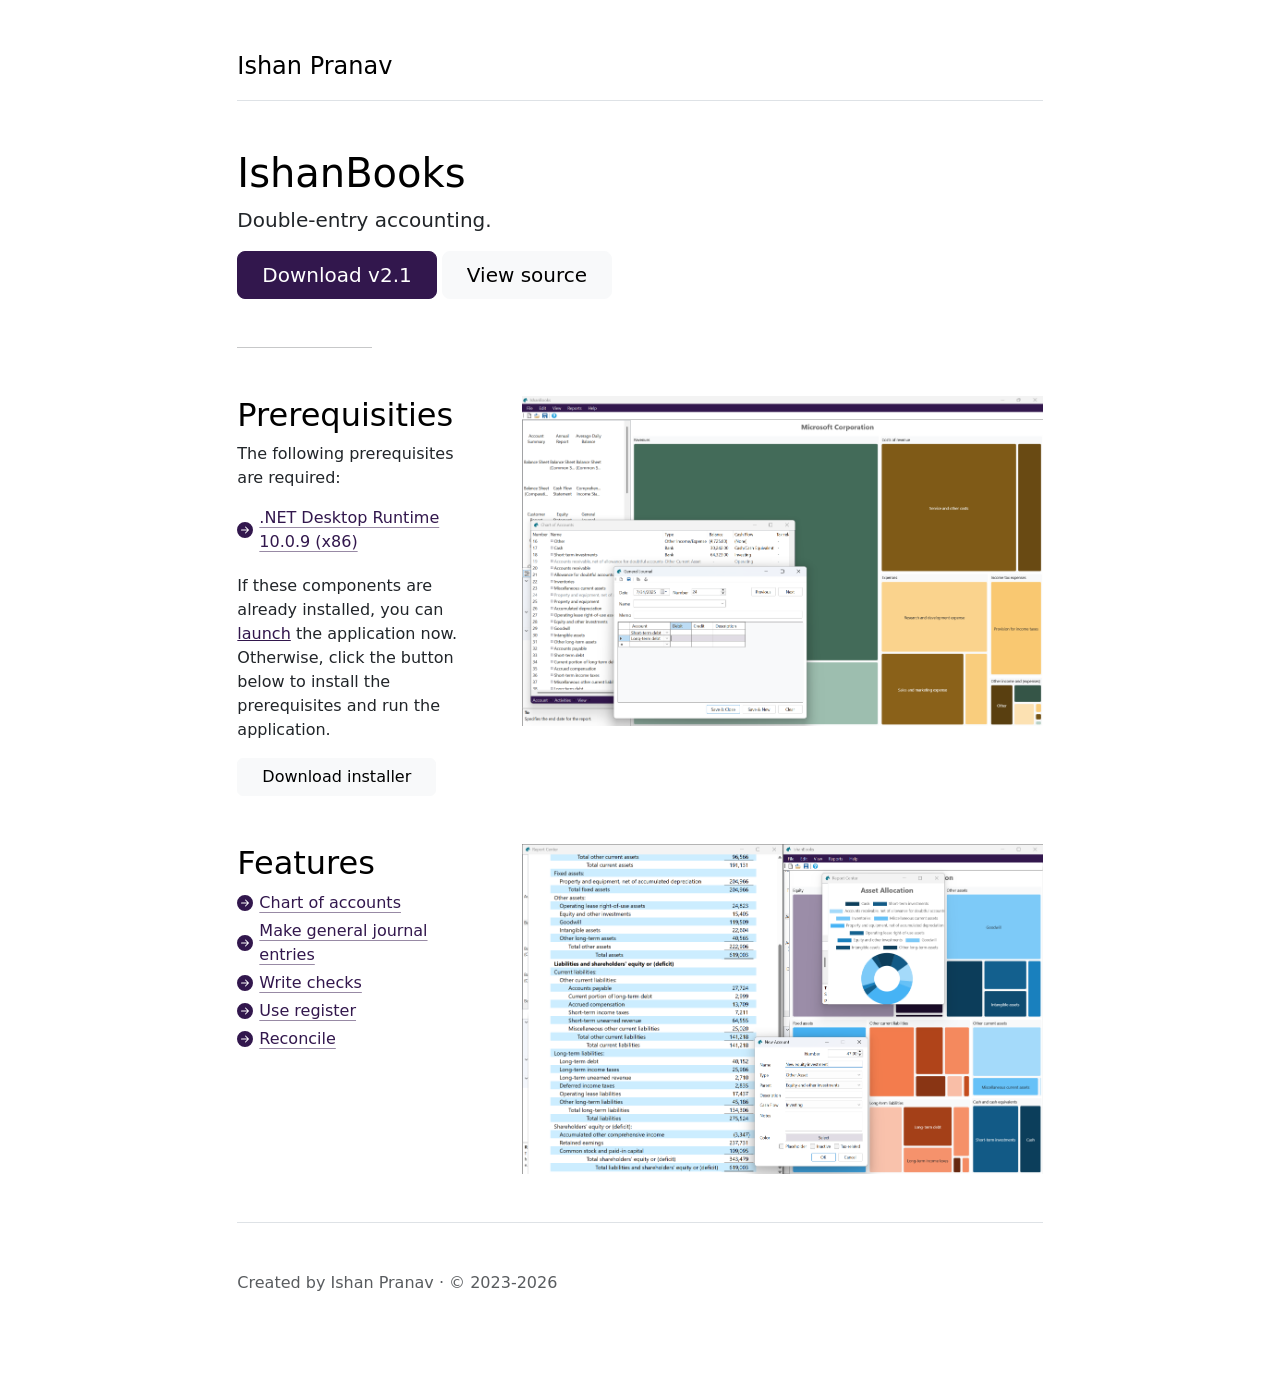
==== docs/index.html @ 9be9217e "New publish page" ====
﻿<?xml version="1.0" encoding="utf-8"?><html lang="en" xmlns="http://www.w3.org/1999/xhtml"><head><meta charset="utf-8" /><meta name="viewport" content="width=device-width, initial-scale=1" /><meta name="author" content="Ishan Pranav" /><meta name="description" content="Download IshanBooks" /><title>Ishan Pranav - IshanBooks</title><link href="styles/bootstrap.css" rel="stylesheet" /><link href="styles/index.css" rel="stylesheet" type="text/css" /><link href="favicon.ico" rel="icon" type="image/x-icon" /></head><body><svg style="display: none;" xmlns="http://www.w3.org/2000/svg"><symbol id="arrow-right-circle" viewBox="0 0 16 16"><path d="M8 0a8 8 0 1 1 0 16A8 8 0 0 1 8 0zM4.5 7.5a.5.5 0 0 0 0 1h5.793l-2.147 2.146a.5.5 0 0 0 .708.708l3-3a.5.5 0 0 0 0-.708l-3-3a.5.5 0 1 0-.708.708L10.293 7.5H4.5z" /></symbol></svg><div class="col-lg-8 mx-auto p-4 py-md-5"><header class="d-flex align-items-center pb-3 mb-5 border-bottom"><a href="/" class="d-flex align-items-center text-body-emphasis text-decoration-none"><span class="fs-4">Ishan Pranav</span></a></header><main><h1 class="text-body-emphasis">IshanBooks</h1><p class="fs-5 col-md-8">Double-entry accounting.</p><div class="mb-5"><a href="setup.exe" class="btn btn-primary btn-lg px-4 mr-1">
                                Download v2.1</a> <a href="https://github.com/ishanpranav/ishan-books" target="_blank" class="btn btn-light btn-lg px-4">
                                View source
                            </a></div><hr class="col-3 col-md-2 mb-5" /><div class="row g-5 mb-5"><div class="col-md-4"><h2 class="text-body-emphasis">Prerequisities</h2><p>The following prerequisites are required:</p><ul class="list-unstyled ps-0"><li><a class="icon-link mb-1" href="#"><svg class="bi" width="16" height="16"><use href="#arrow-right-circle" /></svg>.NET Desktop Runtime 10.0.9 (x86)</a></li></ul><p><TD COLSPAN="2" xmlns="">
If these components are already installed, you can <SPAN CLASS="JustThisApp"><A HREF="Liber.Forms.application">launch</A></SPAN> the application now. Otherwise, click the button below to install the prerequisites and run the application.
</TD></p><a href="setup.exe" class="btn btn-light btn-md px-4">Download installer</a></div><div class="col-md-8"><img src="images/capture-1.png" alt="Screenshot of the IshanBooks application with visual income statement, chart of accounts, and general journal." class="img-fluid" /></div></div><div class="row g-5"><div class="col-md-4"><h2 class="text-body-emphasis">Features</h2><ul class="list-unstyled ps-0"><li><a class="icon-link mb-1" href="https://en.wikipedia.org/wiki/Chart_of_accounts"><svg class="bi" width="16" height="16"><use href="#arrow-right-circle" /></svg>
                                            Chart of accounts
                                        </a></li><li><a class="icon-link mb-1" href="https://en.wikipedia.org/wiki/General_journal"><svg class="bi" width="16" height="16"><use href="#arrow-right-circle" /></svg>
                                            Make general journal entries
                                        </a></li><li><a class="icon-link mb-1" href="https://en.wikipedia.org/wiki/Checkwriter"><svg class="bi" width="16" height="16"><use href="#arrow-right-circle" /></svg>
                                            Write checks
                                        </a></li><li><a class="icon-link mb-1" href="https://en.wikipedia.org/wiki/Check_register"><svg class="bi" width="16" height="16"><use href="#arrow-right-circle" /></svg>
                                            Use register
                                        </a></li><li><a class="icon-link mb-1" href="https://en.wikipedia.org/wiki/Reconciliation_(accounting)"><svg class="bi" width="16" height="16"><use href="#arrow-right-circle" /></svg>
                                            Reconcile
                                        </a></li></ul></div><div class="col-md-8"><img src="images/capture-2.png" alt="Screenshot of the IshanBooks application with statement of financial condition (balance sheet), visual balance sheet, customized asset allocation chart, and new account form." class="img-fluid" /></div></div></main><footer class="pt-5 my-5 text-body-secondary border-top">
                        Created by Ishan Pranav · © 2023-2026
                    </footer></div></body></html>
---- docs/styles/index.css ----
/*
index.css
Copyright (c) 2023-2025 Ishan Pranav. All rights reserved.
Licensed under the MIT License.
*/

.bi {
    vertical-align: -.125em;
    fill: currentColor;
}
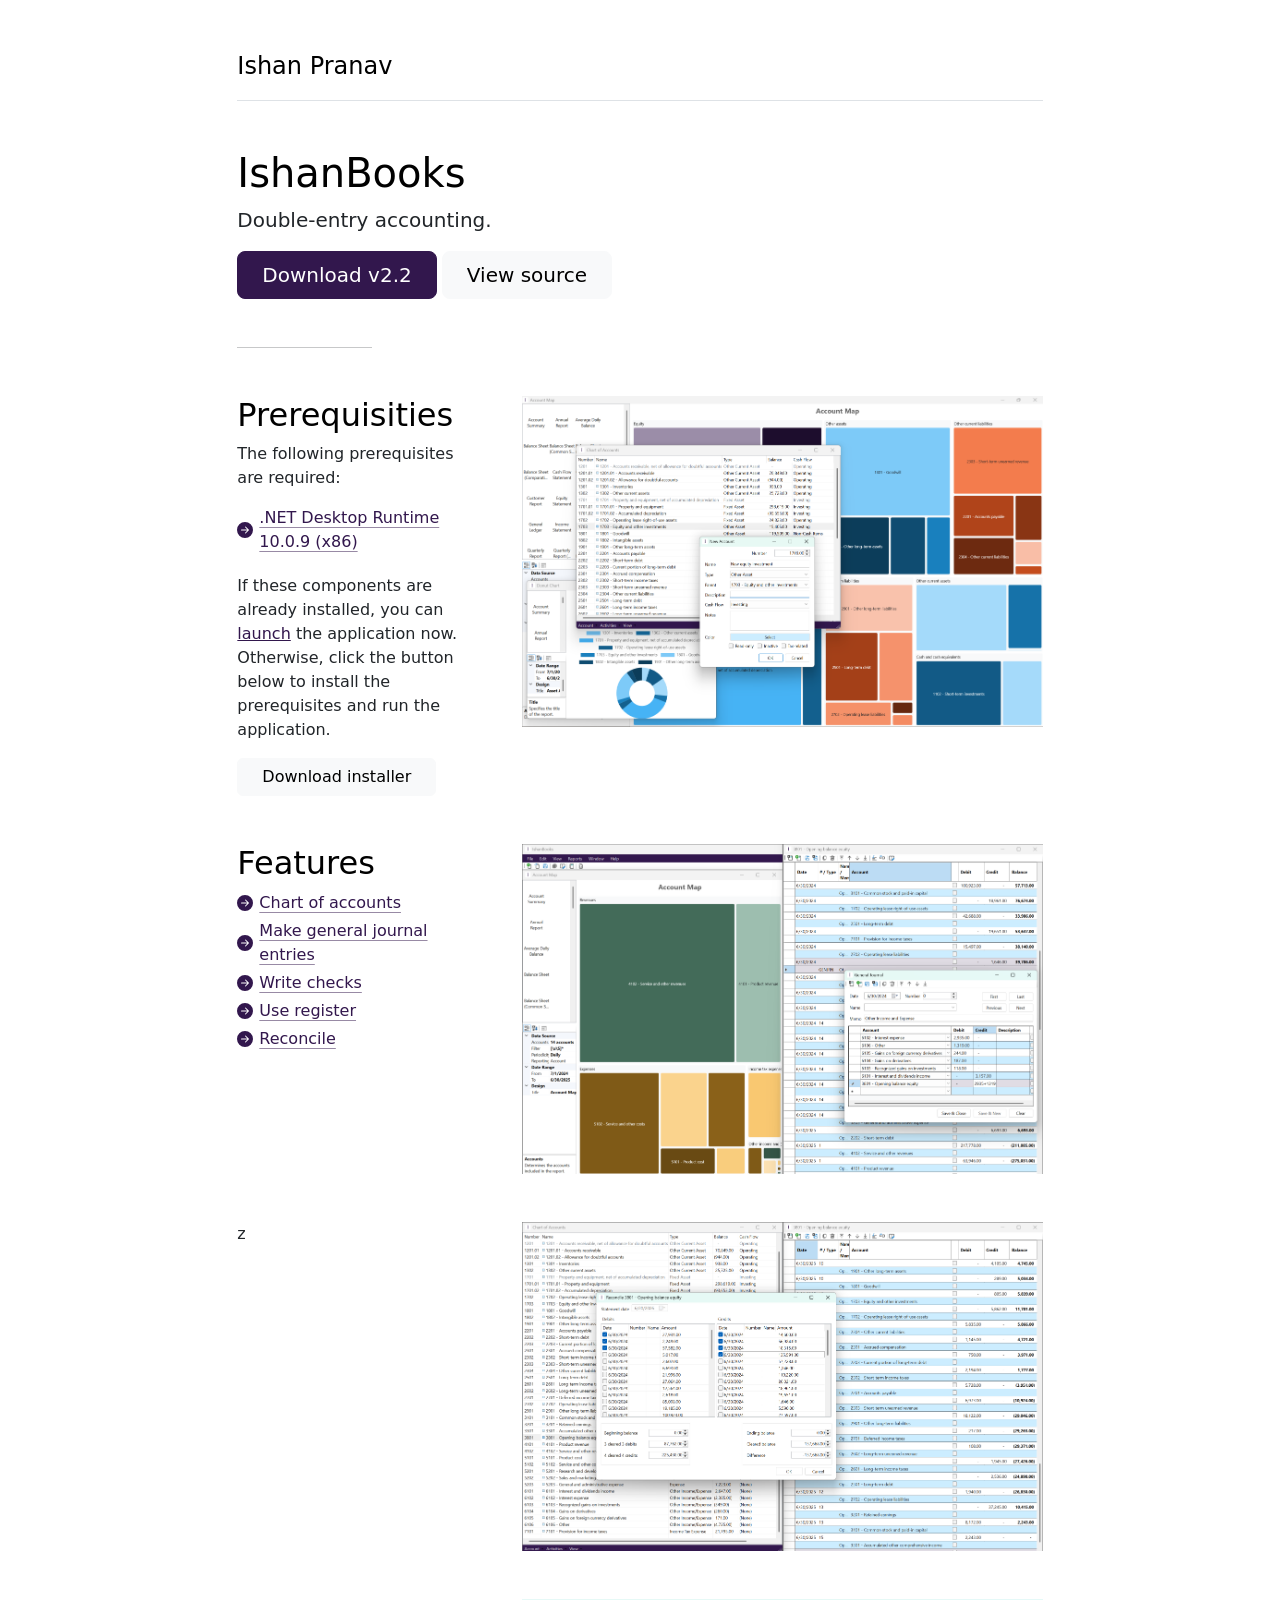
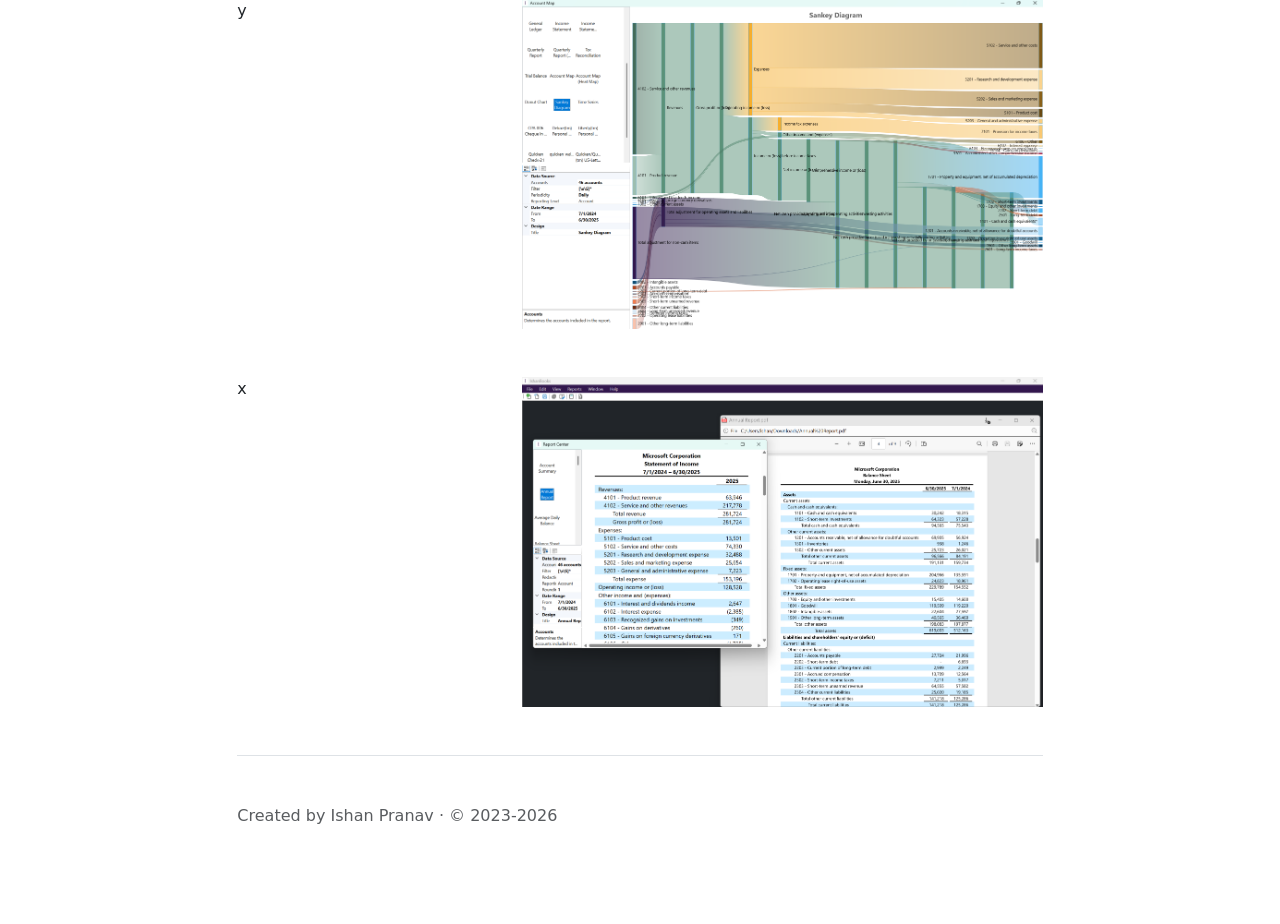
==== commit 226699e2: "Publish 2.2" ====
--- a/docs/index.html
+++ b/docs/index.html
@@ -1,9 +1,9 @@
 ﻿<?xml version="1.0" encoding="utf-8"?><html lang="en" xmlns="http://www.w3.org/1999/xhtml"><head><meta charset="utf-8" /><meta name="viewport" content="width=device-width, initial-scale=1" /><meta name="author" content="Ishan Pranav" /><meta name="description" content="Download IshanBooks" /><title>Ishan Pranav - IshanBooks</title><link href="styles/bootstrap.css" rel="stylesheet" /><link href="styles/index.css" rel="stylesheet" type="text/css" /><link href="favicon.ico" rel="icon" type="image/x-icon" /></head><body><svg style="display: none;" xmlns="http://www.w3.org/2000/svg"><symbol id="arrow-right-circle" viewBox="0 0 16 16"><path d="M8 0a8 8 0 1 1 0 16A8 8 0 0 1 8 0zM4.5 7.5a.5.5 0 0 0 0 1h5.793l-2.147 2.146a.5.5 0 0 0 .708.708l3-3a.5.5 0 0 0 0-.708l-3-3a.5.5 0 1 0-.708.708L10.293 7.5H4.5z" /></symbol></svg><div class="col-lg-8 mx-auto p-4 py-md-5"><header class="d-flex align-items-center pb-3 mb-5 border-bottom"><a href="/" class="d-flex align-items-center text-body-emphasis text-decoration-none"><span class="fs-4">Ishan Pranav</span></a></header><main><h1 class="text-body-emphasis">IshanBooks</h1><p class="fs-5 col-md-8">Double-entry accounting.</p><div class="mb-5"><a href="setup.exe" class="btn btn-primary btn-lg px-4 mr-1">
-                                Download v2.1</a> <a href="https://github.com/ishanpranav/ishan-books" target="_blank" class="btn btn-light btn-lg px-4">
+                                Download v2.2</a> <a href="https://github.com/ishanpranav/ishan-books" target="_blank" class="btn btn-light btn-lg px-4">
                                 View source
                             </a></div><hr class="col-3 col-md-2 mb-5" /><div class="row g-5 mb-5"><div class="col-md-4"><h2 class="text-body-emphasis">Prerequisities</h2><p>The following prerequisites are required:</p><ul class="list-unstyled ps-0"><li><a class="icon-link mb-1" href="#"><svg class="bi" width="16" height="16"><use href="#arrow-right-circle" /></svg>.NET Desktop Runtime 10.0.9 (x86)</a></li></ul><p><TD COLSPAN="2" xmlns="">
 If these components are already installed, you can <SPAN CLASS="JustThisApp"><A HREF="Liber.Forms.application">launch</A></SPAN> the application now. Otherwise, click the button below to install the prerequisites and run the application.
-</TD></p><a href="setup.exe" class="btn btn-light btn-md px-4">Download installer</a></div><div class="col-md-8"><img src="images/capture-1.png" alt="Screenshot of the IshanBooks application with visual income statement, chart of accounts, and general journal." class="img-fluid" /></div></div><div class="row g-5"><div class="col-md-4"><h2 class="text-body-emphasis">Features</h2><ul class="list-unstyled ps-0"><li><a class="icon-link mb-1" href="https://en.wikipedia.org/wiki/Chart_of_accounts"><svg class="bi" width="16" height="16"><use href="#arrow-right-circle" /></svg>
+</TD></p><a href="setup.exe" class="btn btn-light btn-md px-4">Download installer</a></div><div class="col-md-8"><img src="images/story-1.png" alt="Screenshot of the IshanBooks application." class="img-fluid" /></div></div><div class="row g-5 mb-5"><div class="col-md-4"><h2 class="text-body-emphasis">Features</h2><ul class="list-unstyled ps-0"><li><a class="icon-link mb-1" href="https://en.wikipedia.org/wiki/Chart_of_accounts"><svg class="bi" width="16" height="16"><use href="#arrow-right-circle" /></svg>
                                             Chart of accounts
                                         </a></li><li><a class="icon-link mb-1" href="https://en.wikipedia.org/wiki/General_journal"><svg class="bi" width="16" height="16"><use href="#arrow-right-circle" /></svg>
                                             Make general journal entries
@@ -13,6 +13,6 @@
                                             Use register
                                         </a></li><li><a class="icon-link mb-1" href="https://en.wikipedia.org/wiki/Reconciliation_(accounting)"><svg class="bi" width="16" height="16"><use href="#arrow-right-circle" /></svg>
                                             Reconcile
-                                        </a></li></ul></div><div class="col-md-8"><img src="images/capture-2.png" alt="Screenshot of the IshanBooks application with statement of financial condition (balance sheet), visual balance sheet, customized asset allocation chart, and new account form." class="img-fluid" /></div></div></main><footer class="pt-5 my-5 text-body-secondary border-top">
+                                        </a></li></ul></div><div class="col-md-8"><img src="images/story-2.png" alt="Screenshot of the IshanBooks application." class="img-fluid" /></div></div><div class="row g-5 mb-5"><div class="col-md-4">z</div><div class="col-md-8"><img src="images/story-3.png" alt="Screenshot of the IshanBooks application." class="img-fluid" /></div></div><div class="row g-5 mb-5"><div class="col-md-4">y</div><div class="col-md-8"><img src="images/story-4.png" alt="Screenshot of the IshanBooks application." class="img-fluid" /></div></div><div class="row g-5 mb-5"><div class="col-md-4">x</div><div class="col-md-8"><img src="images/story-5.png" alt="Screenshot of the IshanBooks application." class="img-fluid" /></div></div></main><footer class="pt-5 my-5 text-body-secondary border-top">
                         Created by Ishan Pranav · © 2023-2026
                     </footer></div></body></html>
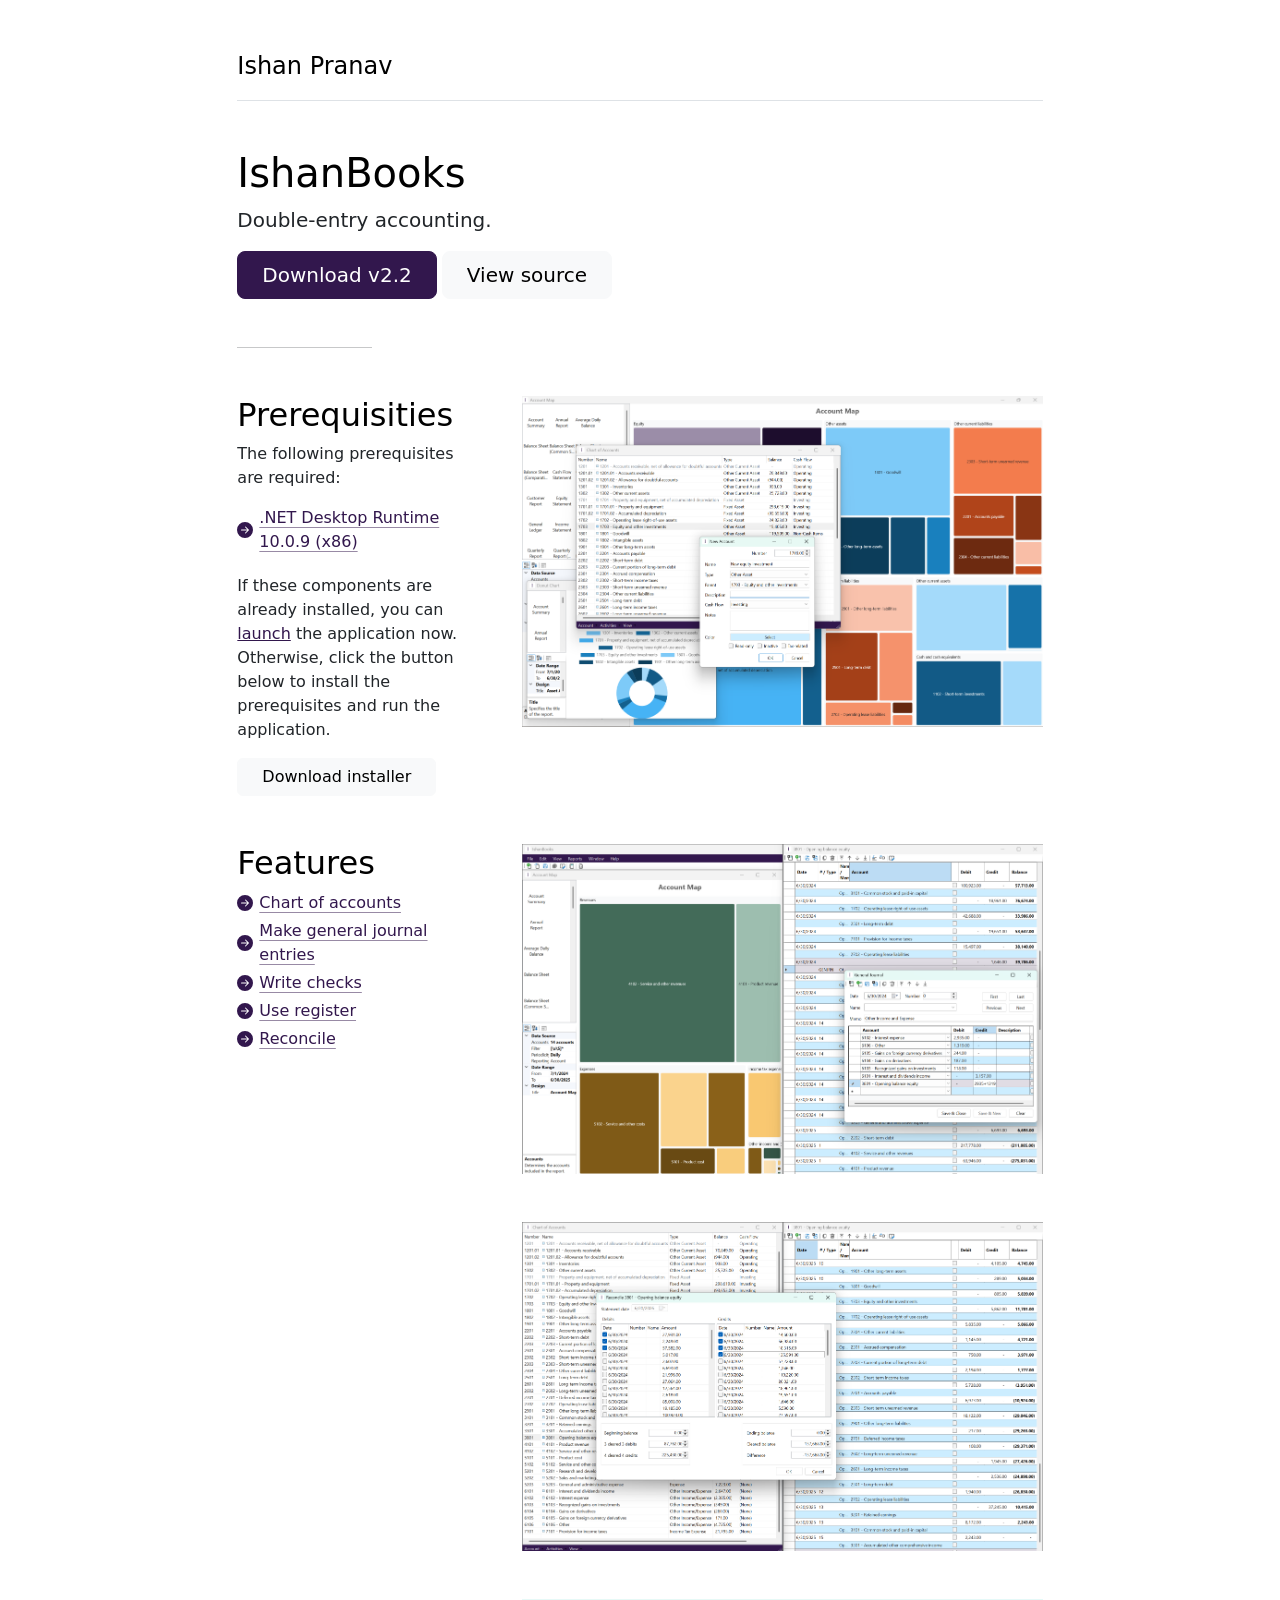
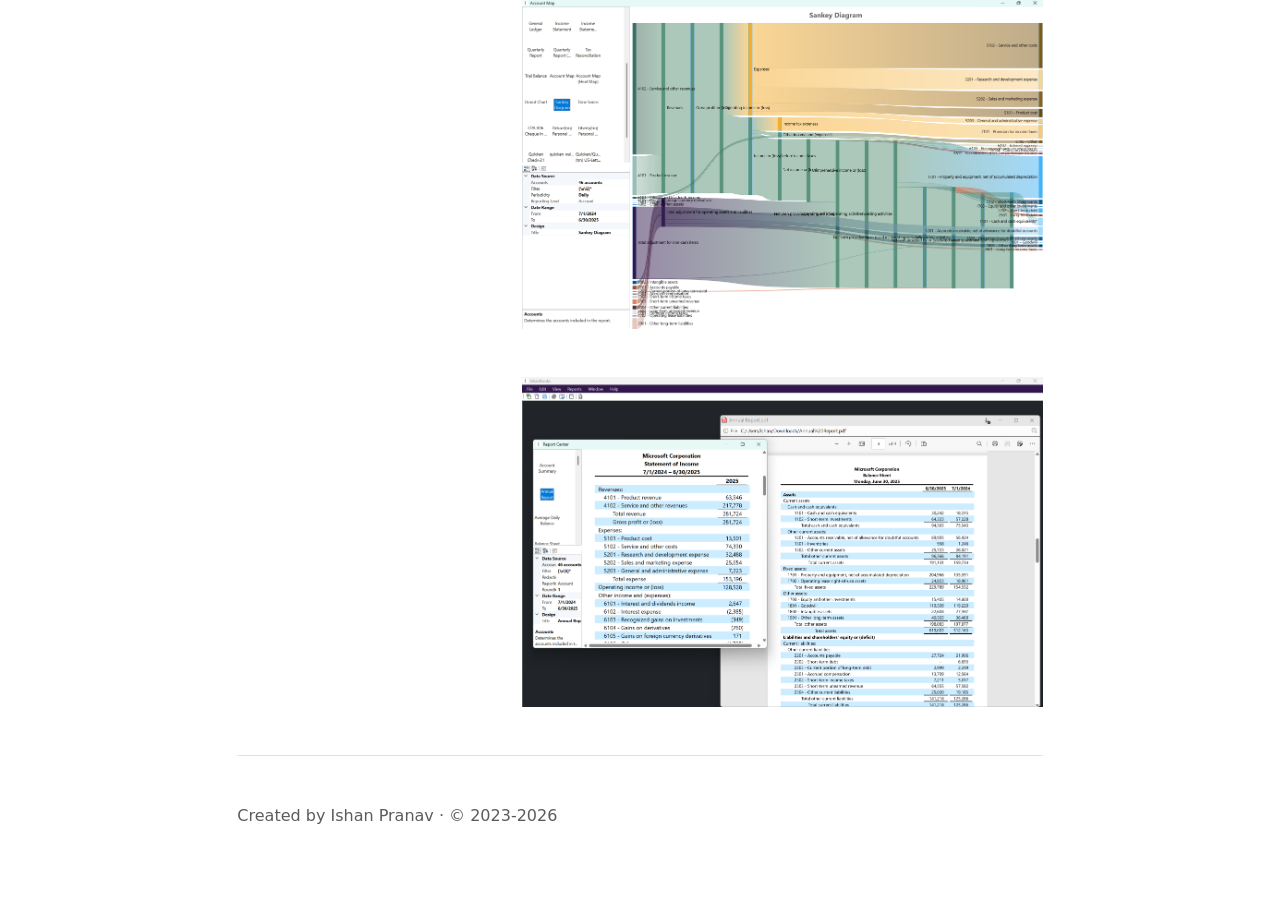
==== commit 6320e2de: "Better offset column :)" ====
--- a/docs/index.html
+++ b/docs/index.html
@@ -13,6 +13,6 @@
                                             Use register
                                         </a></li><li><a class="icon-link mb-1" href="https://en.wikipedia.org/wiki/Reconciliation_(accounting)"><svg class="bi" width="16" height="16"><use href="#arrow-right-circle" /></svg>
                                             Reconcile
-                                        </a></li></ul></div><div class="col-md-8"><img src="images/story-2.png" alt="Screenshot of the IshanBooks application." class="img-fluid" /></div></div><div class="row g-5 mb-5"><div class="col-md-4">z</div><div class="col-md-8"><img src="images/story-3.png" alt="Screenshot of the IshanBooks application." class="img-fluid" /></div></div><div class="row g-5 mb-5"><div class="col-md-4">y</div><div class="col-md-8"><img src="images/story-4.png" alt="Screenshot of the IshanBooks application." class="img-fluid" /></div></div><div class="row g-5 mb-5"><div class="col-md-4">x</div><div class="col-md-8"><img src="images/story-5.png" alt="Screenshot of the IshanBooks application." class="img-fluid" /></div></div></main><footer class="pt-5 my-5 text-body-secondary border-top">
+                                        </a></li></ul></div><div class="col-md-8"><img src="images/story-2.png" alt="Screenshot of the IshanBooks application." class="img-fluid" /></div></div><div class="row g-5 mb-5"><div class="col-md-8 offset-md-4"><img src="images/story-3.png" alt="Screenshot of the IshanBooks application." class="img-fluid" /></div></div><div class="row g-5 mb-5"><div class="col-md-8 offset-md-4"><img src="images/story-4.png" alt="Screenshot of the IshanBooks application." class="img-fluid" /></div></div><div class="row g-5 mb-5"><div class="col-md-8 offset-md-4"><img src="images/story-5.png" alt="Screenshot of the IshanBooks application." class="img-fluid" /></div></div></main><footer class="pt-5 my-5 text-body-secondary border-top">
                         Created by Ishan Pranav · © 2023-2026
                     </footer></div></body></html>
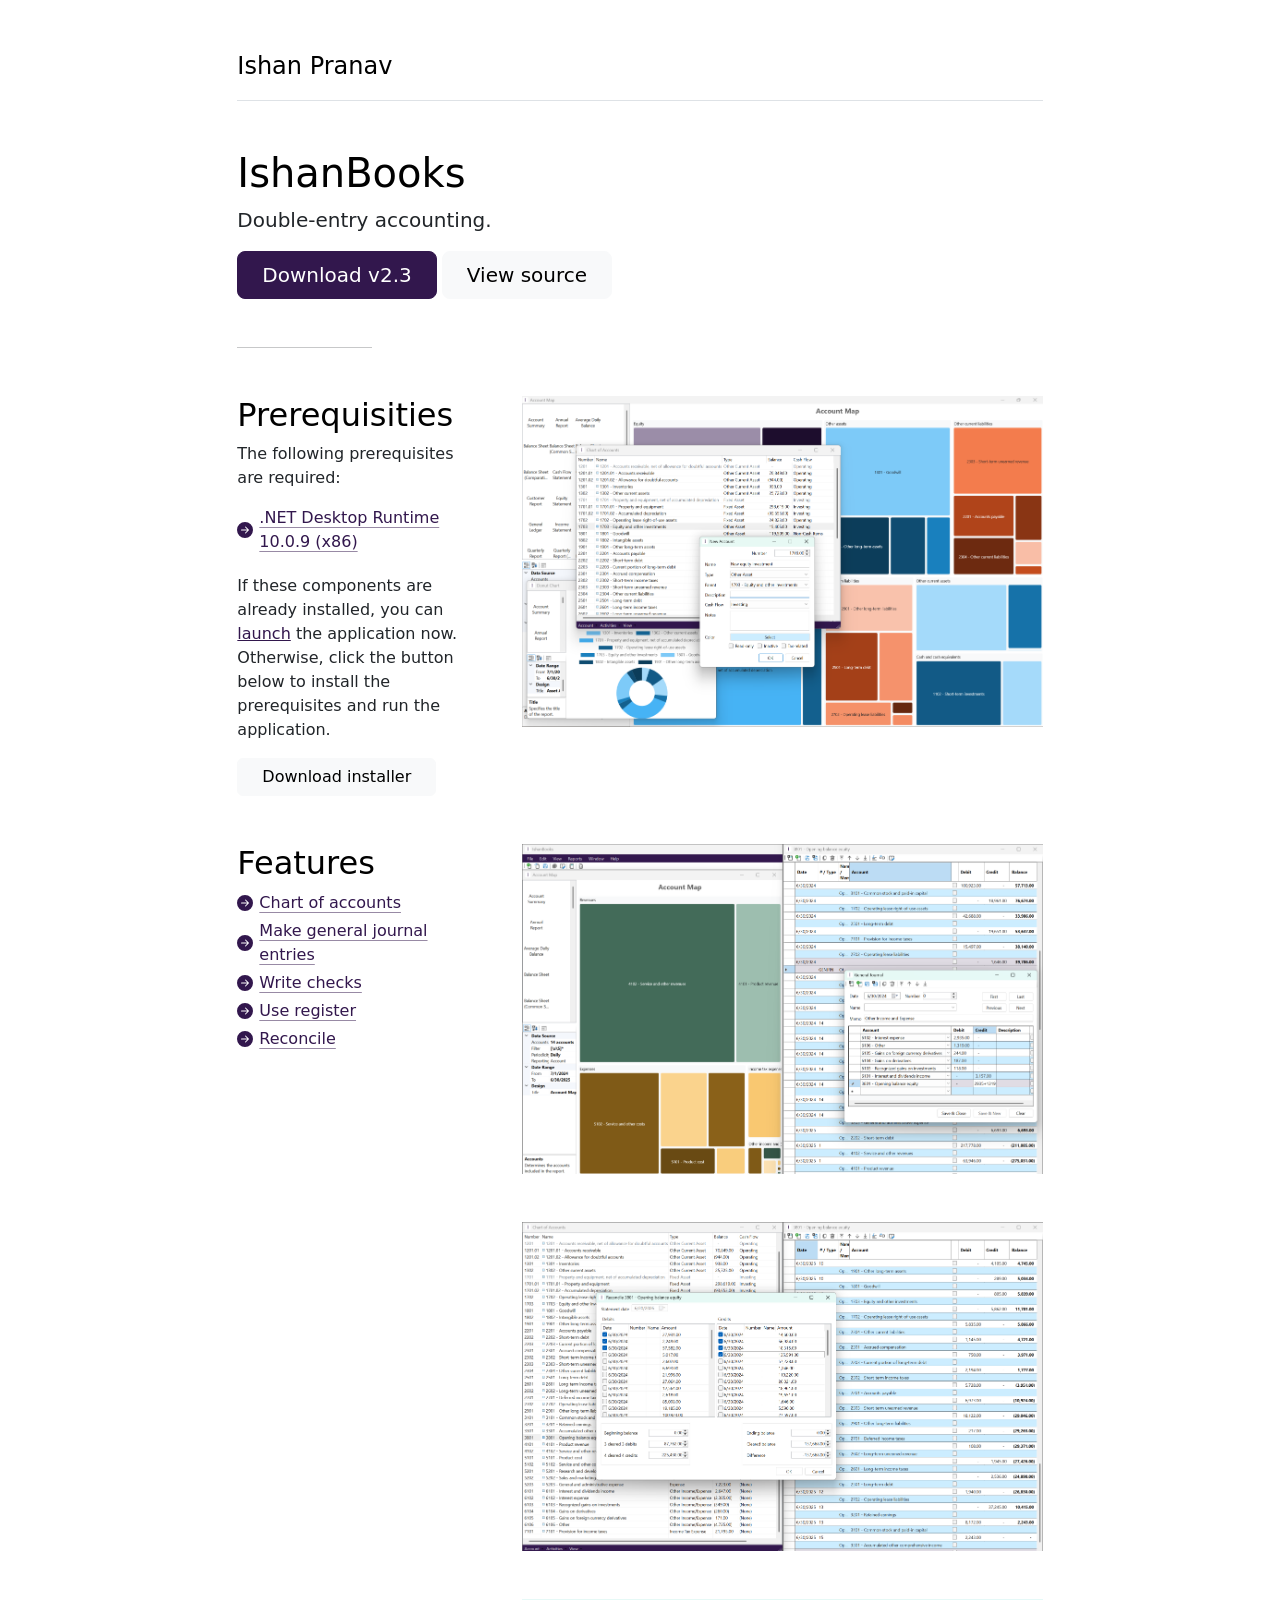
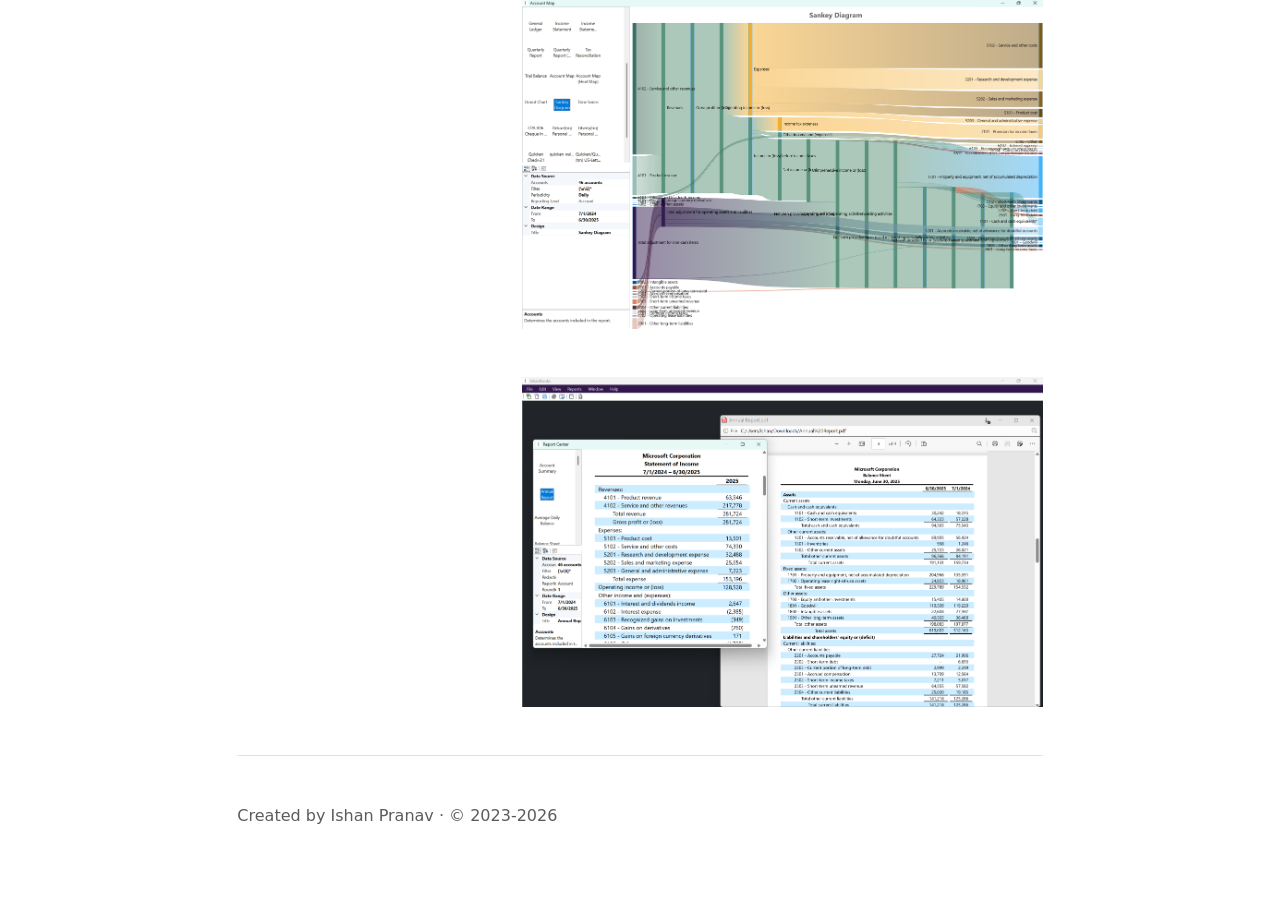
==== commit 413671ea: "New publish page" ====
--- a/docs/index.html
+++ b/docs/index.html
@@ -1,5 +1,5 @@
 ﻿<?xml version="1.0" encoding="utf-8"?><html lang="en" xmlns="http://www.w3.org/1999/xhtml"><head><meta charset="utf-8" /><meta name="viewport" content="width=device-width, initial-scale=1" /><meta name="author" content="Ishan Pranav" /><meta name="description" content="Download IshanBooks" /><title>Ishan Pranav - IshanBooks</title><link href="styles/bootstrap.css" rel="stylesheet" /><link href="styles/index.css" rel="stylesheet" type="text/css" /><link href="favicon.ico" rel="icon" type="image/x-icon" /></head><body><svg style="display: none;" xmlns="http://www.w3.org/2000/svg"><symbol id="arrow-right-circle" viewBox="0 0 16 16"><path d="M8 0a8 8 0 1 1 0 16A8 8 0 0 1 8 0zM4.5 7.5a.5.5 0 0 0 0 1h5.793l-2.147 2.146a.5.5 0 0 0 .708.708l3-3a.5.5 0 0 0 0-.708l-3-3a.5.5 0 1 0-.708.708L10.293 7.5H4.5z" /></symbol></svg><div class="col-lg-8 mx-auto p-4 py-md-5"><header class="d-flex align-items-center pb-3 mb-5 border-bottom"><a href="/" class="d-flex align-items-center text-body-emphasis text-decoration-none"><span class="fs-4">Ishan Pranav</span></a></header><main><h1 class="text-body-emphasis">IshanBooks</h1><p class="fs-5 col-md-8">Double-entry accounting.</p><div class="mb-5"><a href="setup.exe" class="btn btn-primary btn-lg px-4 mr-1">
-                                Download v2.2</a> <a href="https://github.com/ishanpranav/ishan-books" target="_blank" class="btn btn-light btn-lg px-4">
+                                Download v2.3</a> <a href="https://github.com/ishanpranav/ishan-books" target="_blank" class="btn btn-light btn-lg px-4">
                                 View source
                             </a></div><hr class="col-3 col-md-2 mb-5" /><div class="row g-5 mb-5"><div class="col-md-4"><h2 class="text-body-emphasis">Prerequisities</h2><p>The following prerequisites are required:</p><ul class="list-unstyled ps-0"><li><a class="icon-link mb-1" href="#"><svg class="bi" width="16" height="16"><use href="#arrow-right-circle" /></svg>.NET Desktop Runtime 10.0.9 (x86)</a></li></ul><p><TD COLSPAN="2" xmlns="">
 If these components are already installed, you can <SPAN CLASS="JustThisApp"><A HREF="Liber.Forms.application">launch</A></SPAN> the application now. Otherwise, click the button below to install the prerequisites and run the application.
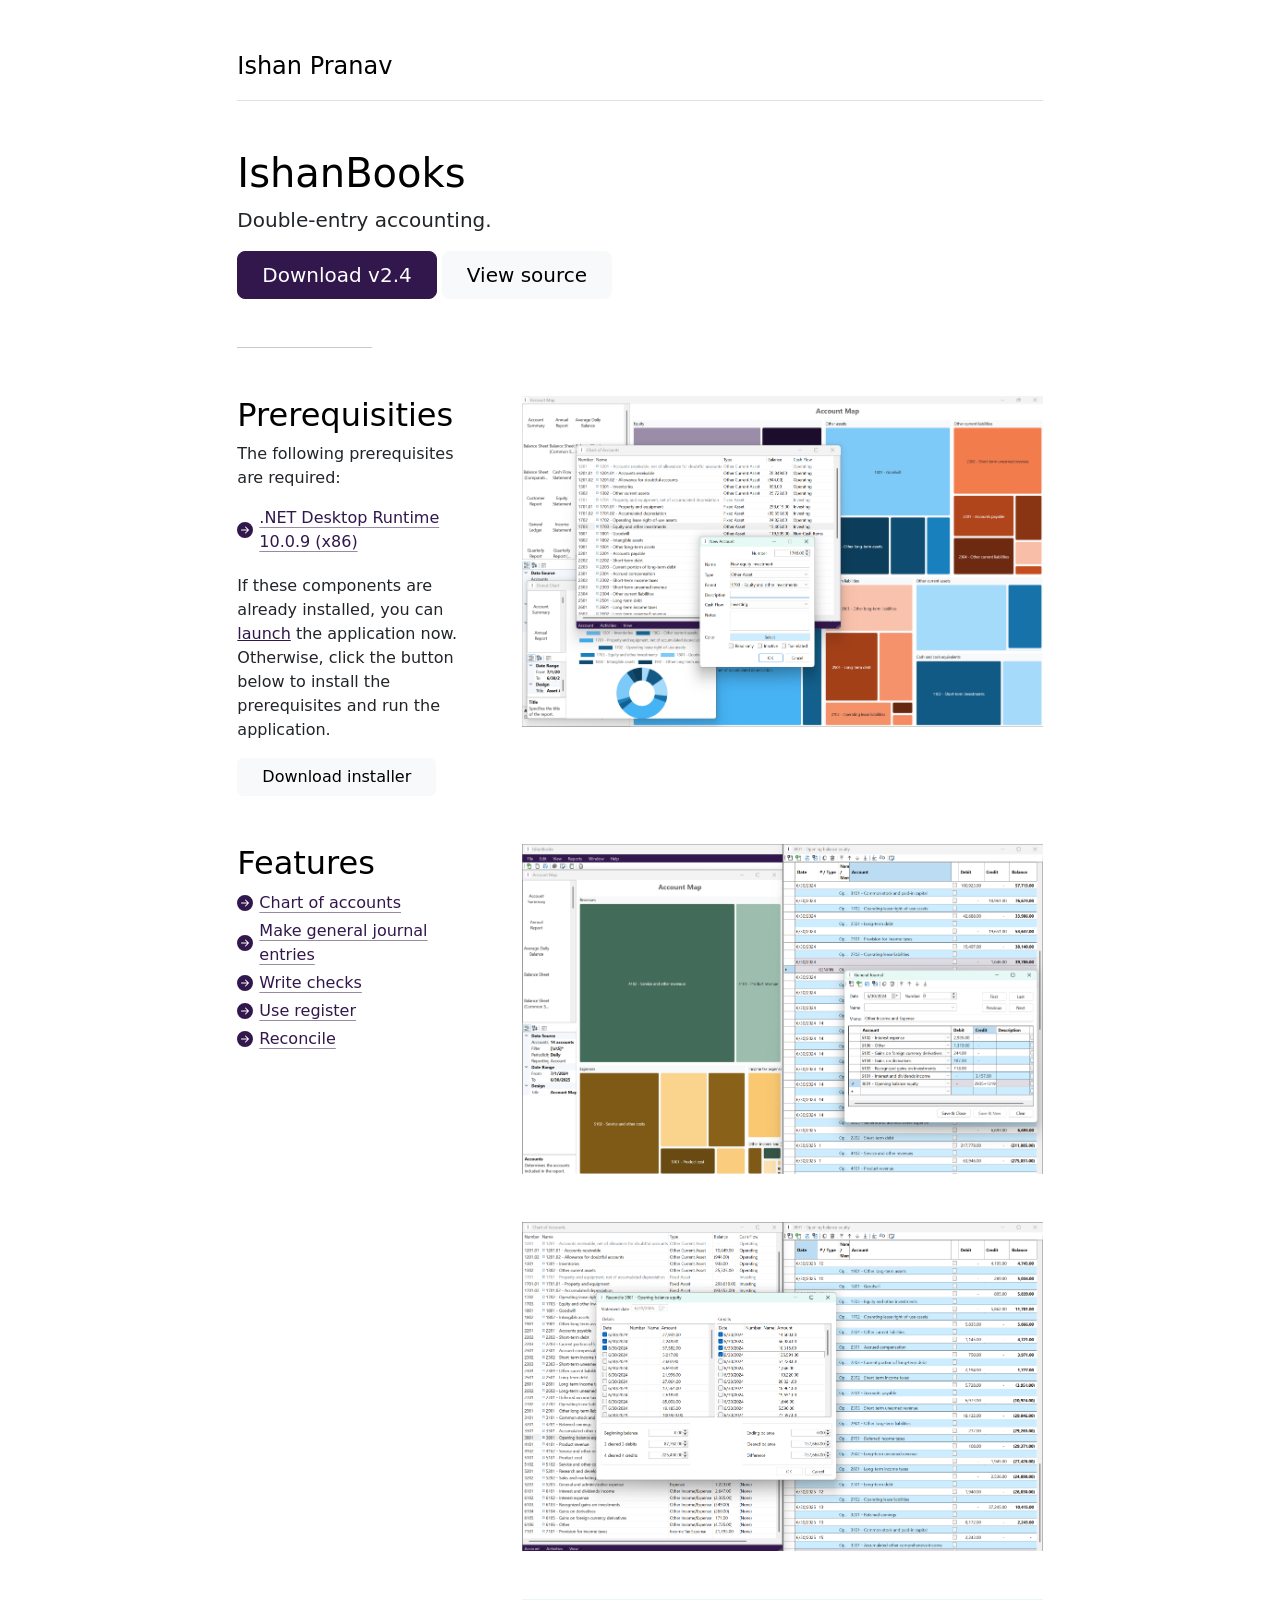
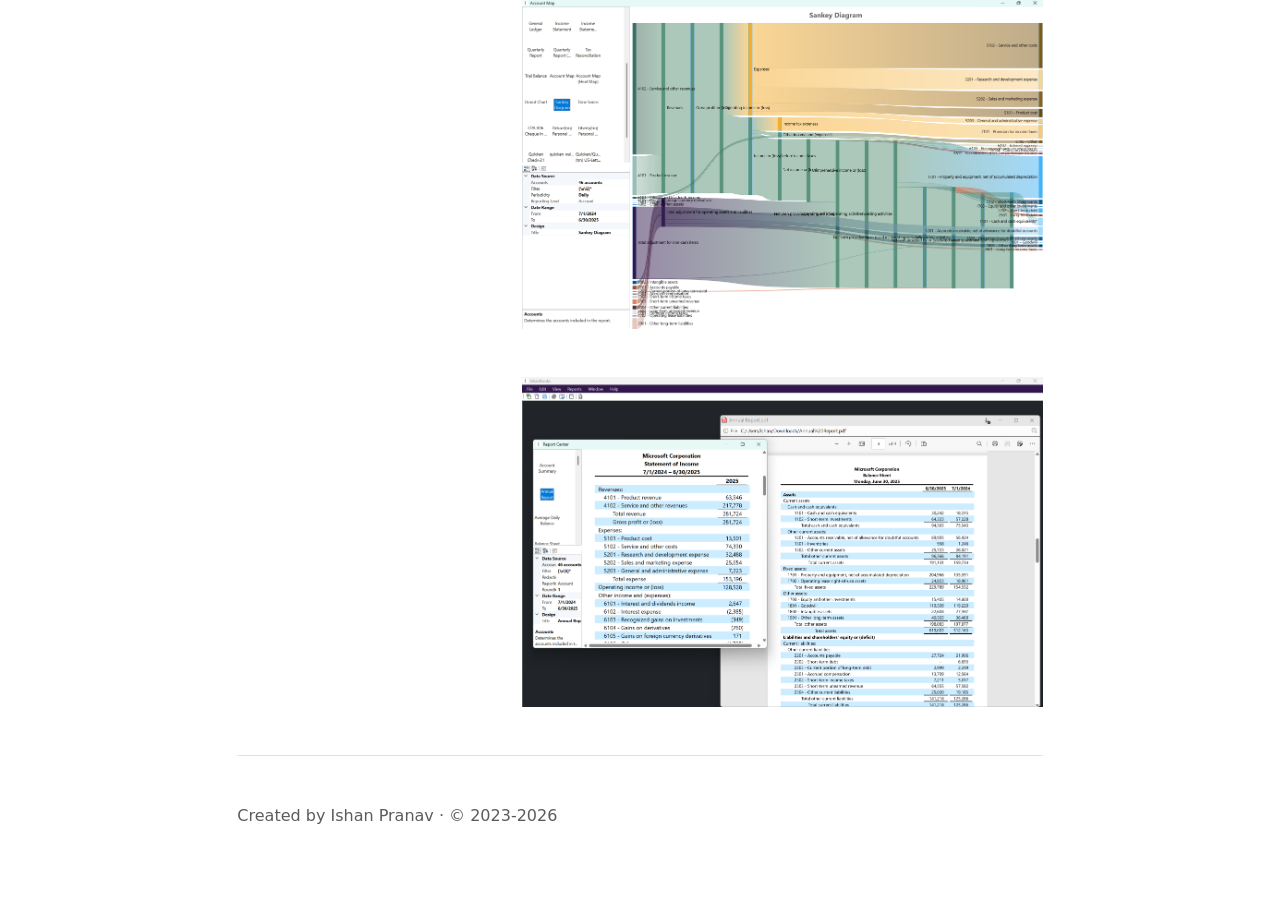
==== commit c11bb1a4: "Publish 2.4" ====
--- a/docs/index.html
+++ b/docs/index.html
@@ -1,5 +1,5 @@
 ﻿<?xml version="1.0" encoding="utf-8"?><html lang="en" xmlns="http://www.w3.org/1999/xhtml"><head><meta charset="utf-8" /><meta name="viewport" content="width=device-width, initial-scale=1" /><meta name="author" content="Ishan Pranav" /><meta name="description" content="Download IshanBooks" /><title>Ishan Pranav - IshanBooks</title><link href="styles/bootstrap.css" rel="stylesheet" /><link href="styles/index.css" rel="stylesheet" type="text/css" /><link href="favicon.ico" rel="icon" type="image/x-icon" /></head><body><svg style="display: none;" xmlns="http://www.w3.org/2000/svg"><symbol id="arrow-right-circle" viewBox="0 0 16 16"><path d="M8 0a8 8 0 1 1 0 16A8 8 0 0 1 8 0zM4.5 7.5a.5.5 0 0 0 0 1h5.793l-2.147 2.146a.5.5 0 0 0 .708.708l3-3a.5.5 0 0 0 0-.708l-3-3a.5.5 0 1 0-.708.708L10.293 7.5H4.5z" /></symbol></svg><div class="col-lg-8 mx-auto p-4 py-md-5"><header class="d-flex align-items-center pb-3 mb-5 border-bottom"><a href="/" class="d-flex align-items-center text-body-emphasis text-decoration-none"><span class="fs-4">Ishan Pranav</span></a></header><main><h1 class="text-body-emphasis">IshanBooks</h1><p class="fs-5 col-md-8">Double-entry accounting.</p><div class="mb-5"><a href="setup.exe" class="btn btn-primary btn-lg px-4 mr-1">
-                                Download v2.3</a> <a href="https://github.com/ishanpranav/ishan-books" target="_blank" class="btn btn-light btn-lg px-4">
+                                Download v2.4</a> <a href="https://github.com/ishanpranav/ishan-books" target="_blank" class="btn btn-light btn-lg px-4">
                                 View source
                             </a></div><hr class="col-3 col-md-2 mb-5" /><div class="row g-5 mb-5"><div class="col-md-4"><h2 class="text-body-emphasis">Prerequisities</h2><p>The following prerequisites are required:</p><ul class="list-unstyled ps-0"><li><a class="icon-link mb-1" href="#"><svg class="bi" width="16" height="16"><use href="#arrow-right-circle" /></svg>.NET Desktop Runtime 10.0.9 (x86)</a></li></ul><p><TD COLSPAN="2" xmlns="">
 If these components are already installed, you can <SPAN CLASS="JustThisApp"><A HREF="Liber.Forms.application">launch</A></SPAN> the application now. Otherwise, click the button below to install the prerequisites and run the application.
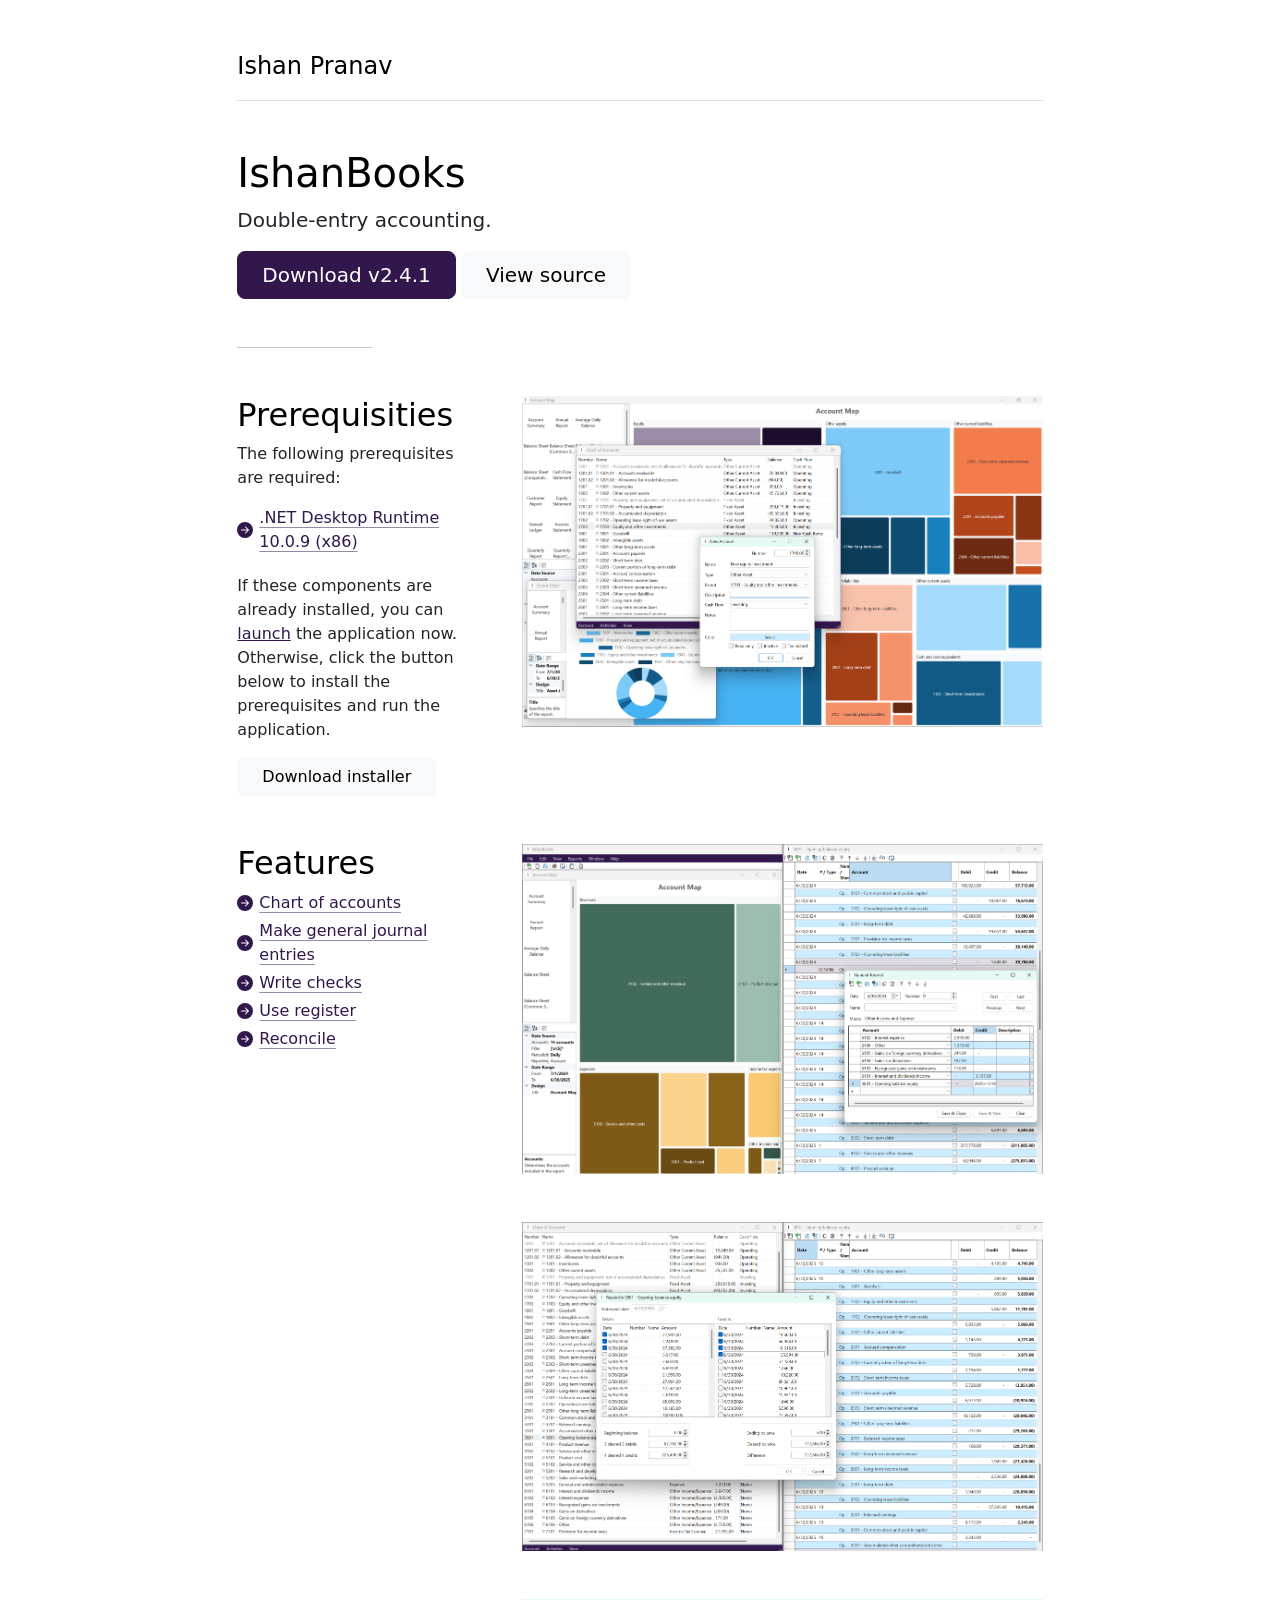
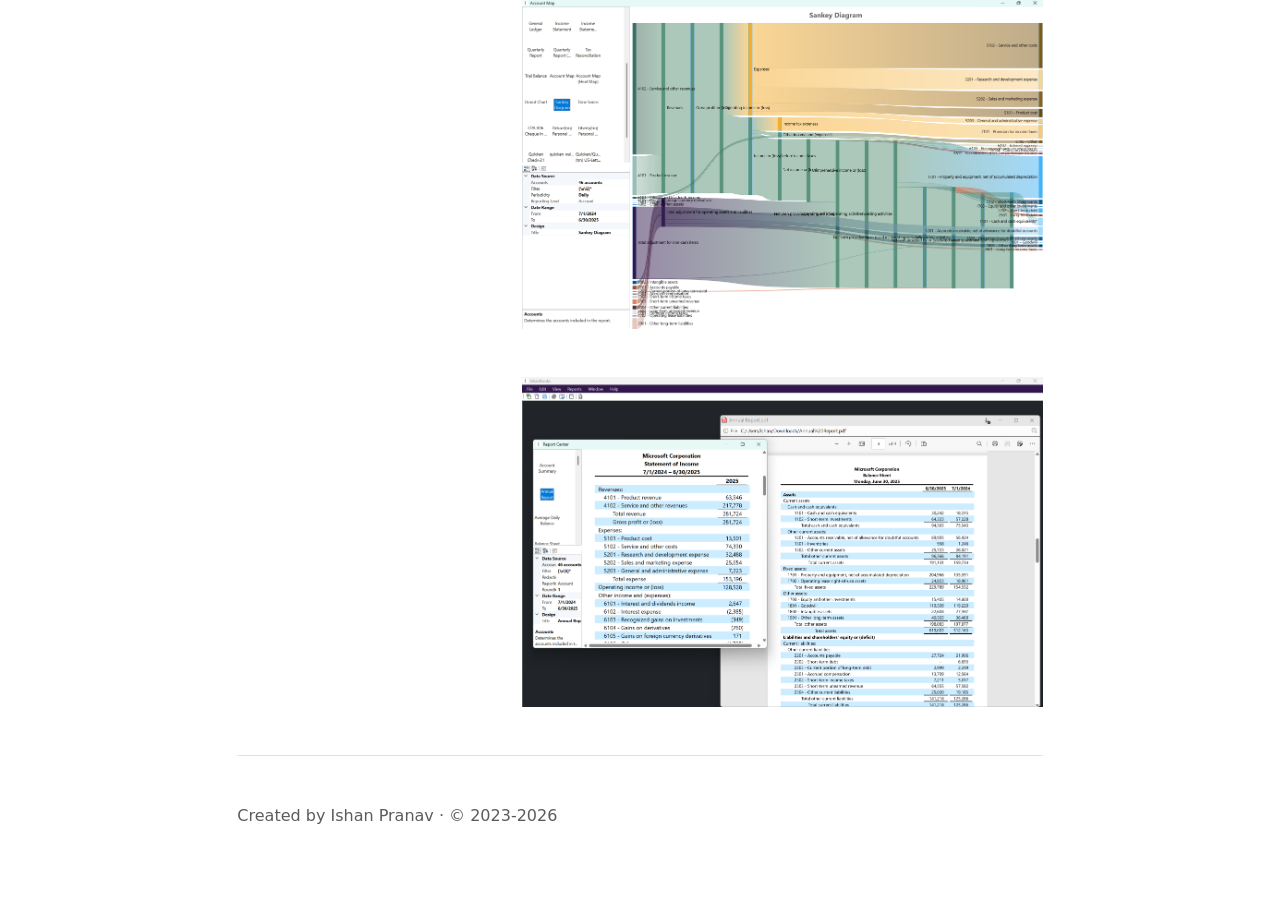
==== commit 1ee7c95d: "Publish 2.4.1" ====
--- a/docs/index.html
+++ b/docs/index.html
@@ -1,5 +1,5 @@
 ﻿<?xml version="1.0" encoding="utf-8"?><html lang="en" xmlns="http://www.w3.org/1999/xhtml"><head><meta charset="utf-8" /><meta name="viewport" content="width=device-width, initial-scale=1" /><meta name="author" content="Ishan Pranav" /><meta name="description" content="Download IshanBooks" /><title>Ishan Pranav - IshanBooks</title><link href="styles/bootstrap.css" rel="stylesheet" /><link href="styles/index.css" rel="stylesheet" type="text/css" /><link href="favicon.ico" rel="icon" type="image/x-icon" /></head><body><svg style="display: none;" xmlns="http://www.w3.org/2000/svg"><symbol id="arrow-right-circle" viewBox="0 0 16 16"><path d="M8 0a8 8 0 1 1 0 16A8 8 0 0 1 8 0zM4.5 7.5a.5.5 0 0 0 0 1h5.793l-2.147 2.146a.5.5 0 0 0 .708.708l3-3a.5.5 0 0 0 0-.708l-3-3a.5.5 0 1 0-.708.708L10.293 7.5H4.5z" /></symbol></svg><div class="col-lg-8 mx-auto p-4 py-md-5"><header class="d-flex align-items-center pb-3 mb-5 border-bottom"><a href="/" class="d-flex align-items-center text-body-emphasis text-decoration-none"><span class="fs-4">Ishan Pranav</span></a></header><main><h1 class="text-body-emphasis">IshanBooks</h1><p class="fs-5 col-md-8">Double-entry accounting.</p><div class="mb-5"><a href="setup.exe" class="btn btn-primary btn-lg px-4 mr-1">
-                                Download v2.4</a> <a href="https://github.com/ishanpranav/ishan-books" target="_blank" class="btn btn-light btn-lg px-4">
+                                Download v2.4.1</a> <a href="https://github.com/ishanpranav/ishan-books" target="_blank" class="btn btn-light btn-lg px-4">
                                 View source
                             </a></div><hr class="col-3 col-md-2 mb-5" /><div class="row g-5 mb-5"><div class="col-md-4"><h2 class="text-body-emphasis">Prerequisities</h2><p>The following prerequisites are required:</p><ul class="list-unstyled ps-0"><li><a class="icon-link mb-1" href="#"><svg class="bi" width="16" height="16"><use href="#arrow-right-circle" /></svg>.NET Desktop Runtime 10.0.9 (x86)</a></li></ul><p><TD COLSPAN="2" xmlns="">
 If these components are already installed, you can <SPAN CLASS="JustThisApp"><A HREF="Liber.Forms.application">launch</A></SPAN> the application now. Otherwise, click the button below to install the prerequisites and run the application.
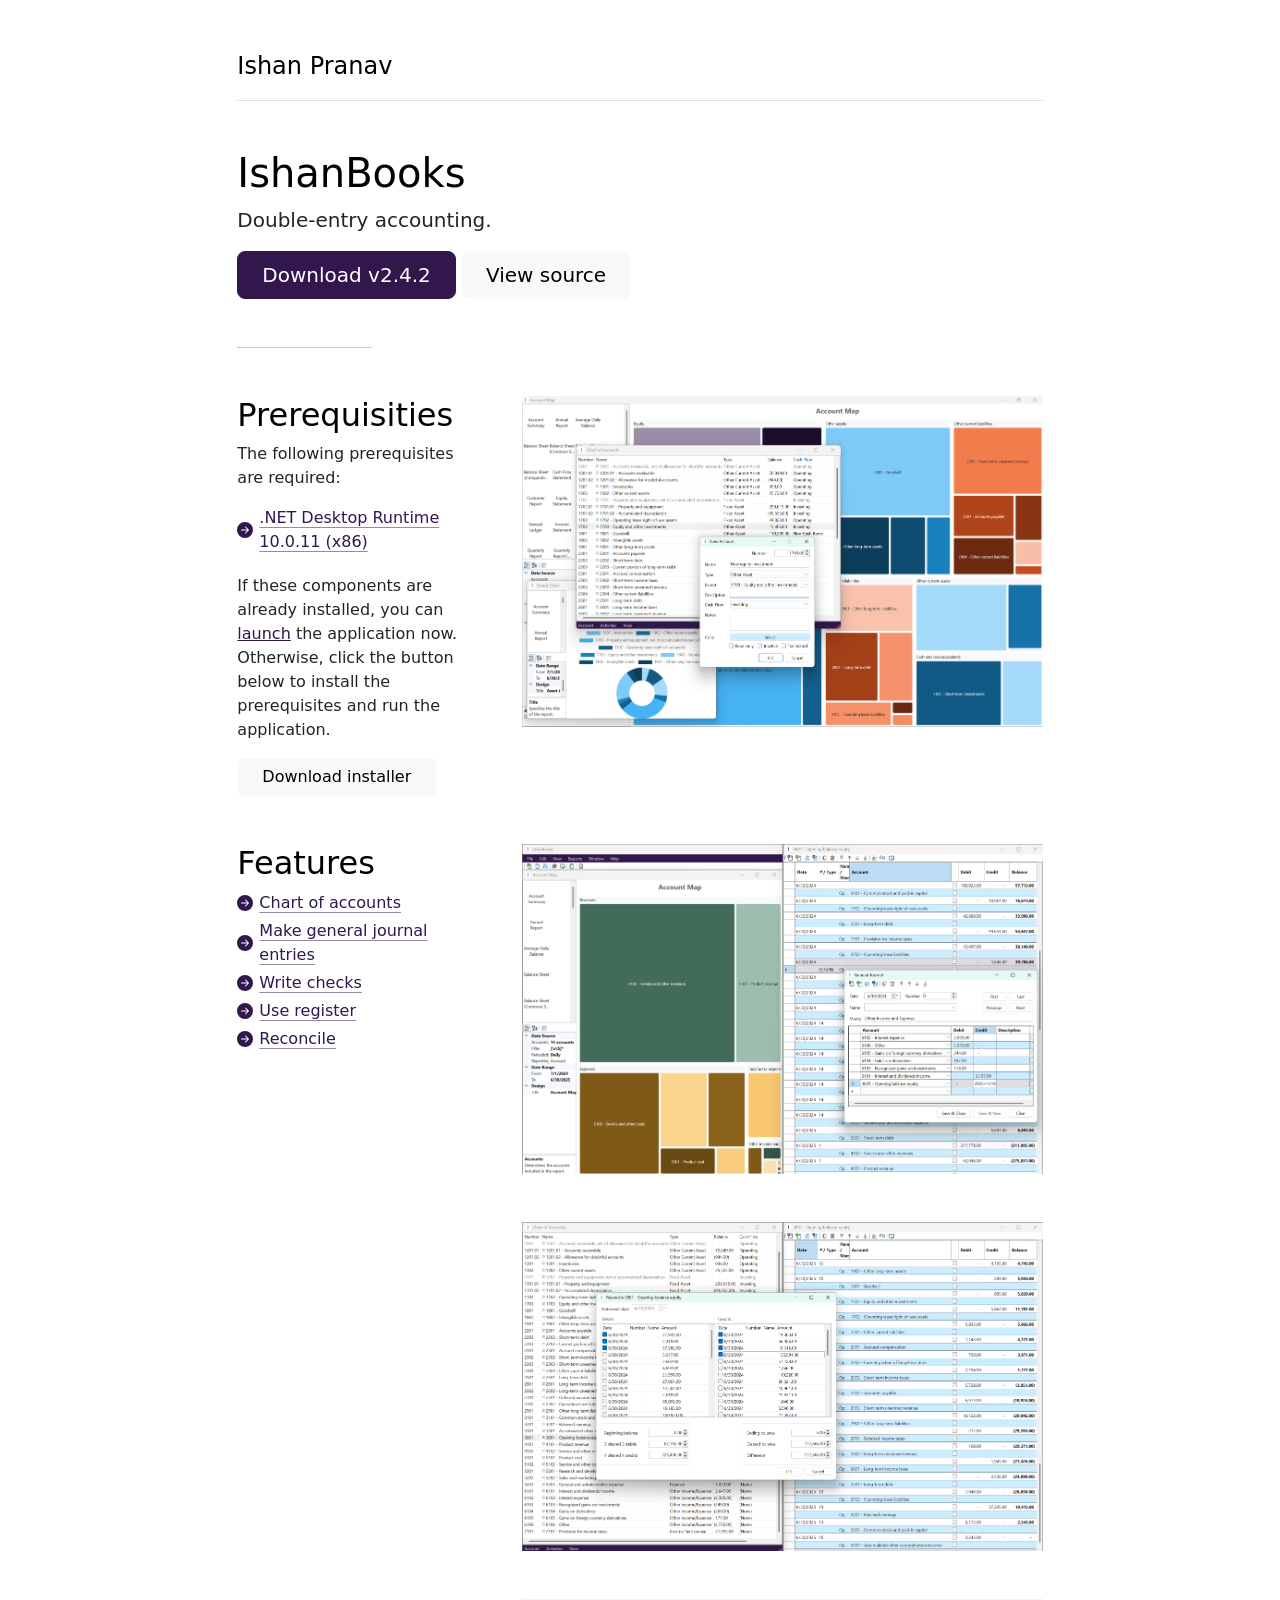
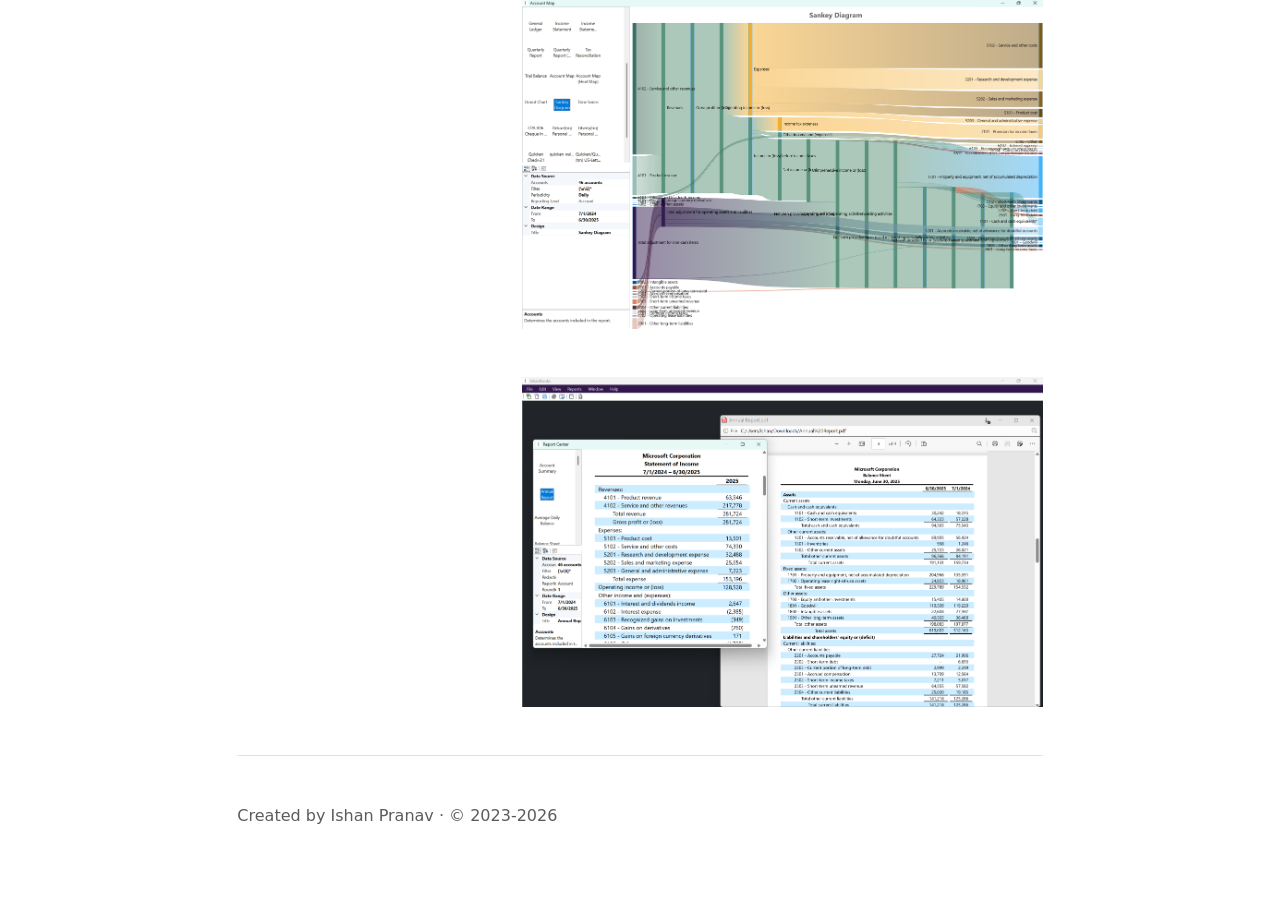
==== commit f73e3734: "Update manifest and publish page" ====
--- a/docs/index.html
+++ b/docs/index.html
@@ -1,7 +1,7 @@
 ﻿<?xml version="1.0" encoding="utf-8"?><html lang="en" xmlns="http://www.w3.org/1999/xhtml"><head><meta charset="utf-8" /><meta name="viewport" content="width=device-width, initial-scale=1" /><meta name="author" content="Ishan Pranav" /><meta name="description" content="Download IshanBooks" /><title>Ishan Pranav - IshanBooks</title><link href="styles/bootstrap.css" rel="stylesheet" /><link href="styles/index.css" rel="stylesheet" type="text/css" /><link href="favicon.ico" rel="icon" type="image/x-icon" /></head><body><svg style="display: none;" xmlns="http://www.w3.org/2000/svg"><symbol id="arrow-right-circle" viewBox="0 0 16 16"><path d="M8 0a8 8 0 1 1 0 16A8 8 0 0 1 8 0zM4.5 7.5a.5.5 0 0 0 0 1h5.793l-2.147 2.146a.5.5 0 0 0 .708.708l3-3a.5.5 0 0 0 0-.708l-3-3a.5.5 0 1 0-.708.708L10.293 7.5H4.5z" /></symbol></svg><div class="col-lg-8 mx-auto p-4 py-md-5"><header class="d-flex align-items-center pb-3 mb-5 border-bottom"><a href="/" class="d-flex align-items-center text-body-emphasis text-decoration-none"><span class="fs-4">Ishan Pranav</span></a></header><main><h1 class="text-body-emphasis">IshanBooks</h1><p class="fs-5 col-md-8">Double-entry accounting.</p><div class="mb-5"><a href="setup.exe" class="btn btn-primary btn-lg px-4 mr-1">
-                                Download v2.4.1</a> <a href="https://github.com/ishanpranav/ishan-books" target="_blank" class="btn btn-light btn-lg px-4">
+                                Download v2.4.2</a> <a href="https://github.com/ishanpranav/ishan-books" target="_blank" class="btn btn-light btn-lg px-4">
                                 View source
-                            </a></div><hr class="col-3 col-md-2 mb-5" /><div class="row g-5 mb-5"><div class="col-md-4"><h2 class="text-body-emphasis">Prerequisities</h2><p>The following prerequisites are required:</p><ul class="list-unstyled ps-0"><li><a class="icon-link mb-1" href="#"><svg class="bi" width="16" height="16"><use href="#arrow-right-circle" /></svg>.NET Desktop Runtime 10.0.9 (x86)</a></li></ul><p><TD COLSPAN="2" xmlns="">
+                            </a></div><hr class="col-3 col-md-2 mb-5" /><div class="row g-5 mb-5"><div class="col-md-4"><h2 class="text-body-emphasis">Prerequisities</h2><p>The following prerequisites are required:</p><ul class="list-unstyled ps-0"><li><a class="icon-link mb-1" href="#"><svg class="bi" width="16" height="16"><use href="#arrow-right-circle" /></svg>.NET Desktop Runtime 10.0.11 (x86)</a></li></ul><p><TD COLSPAN="2" xmlns="">
 If these components are already installed, you can <SPAN CLASS="JustThisApp"><A HREF="Liber.Forms.application">launch</A></SPAN> the application now. Otherwise, click the button below to install the prerequisites and run the application.
 </TD></p><a href="setup.exe" class="btn btn-light btn-md px-4">Download installer</a></div><div class="col-md-8"><img src="images/story-1.png" alt="Screenshot of the IshanBooks application." class="img-fluid" /></div></div><div class="row g-5 mb-5"><div class="col-md-4"><h2 class="text-body-emphasis">Features</h2><ul class="list-unstyled ps-0"><li><a class="icon-link mb-1" href="https://en.wikipedia.org/wiki/Chart_of_accounts"><svg class="bi" width="16" height="16"><use href="#arrow-right-circle" /></svg>
                                             Chart of accounts
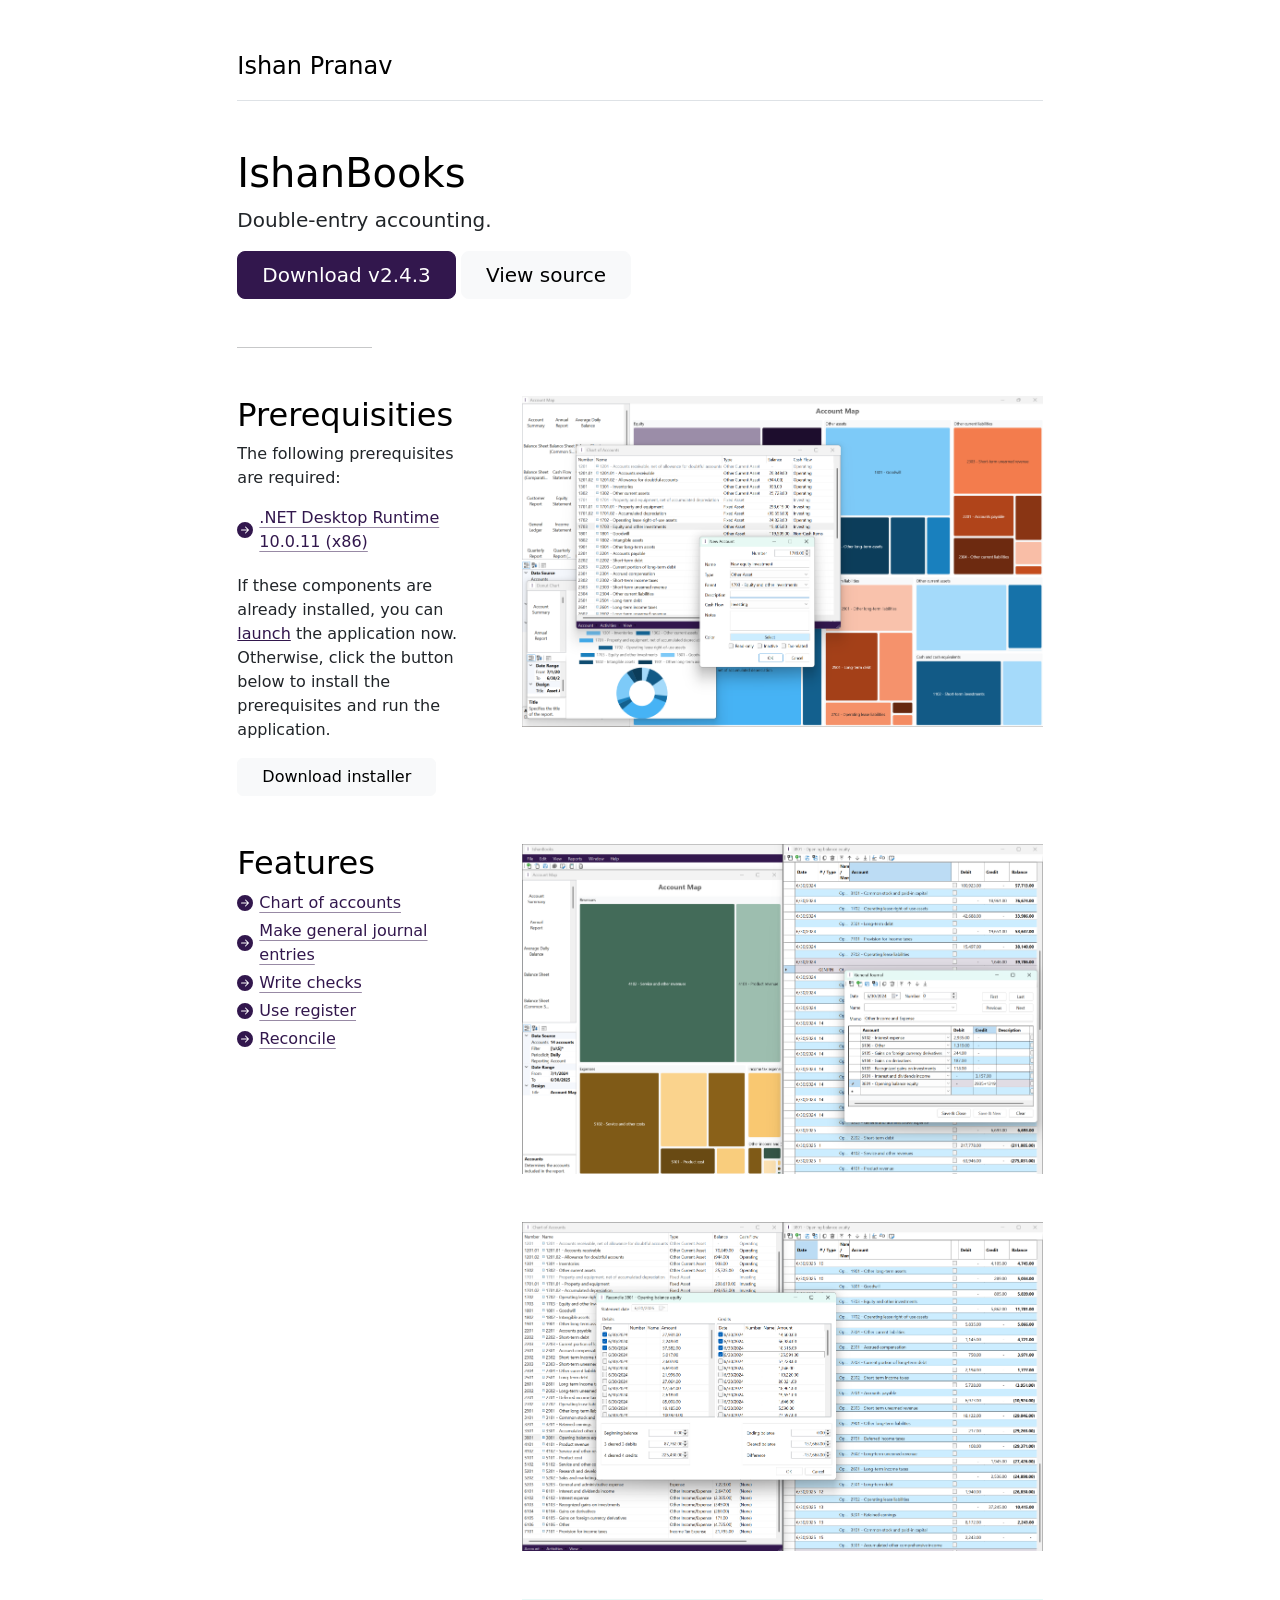
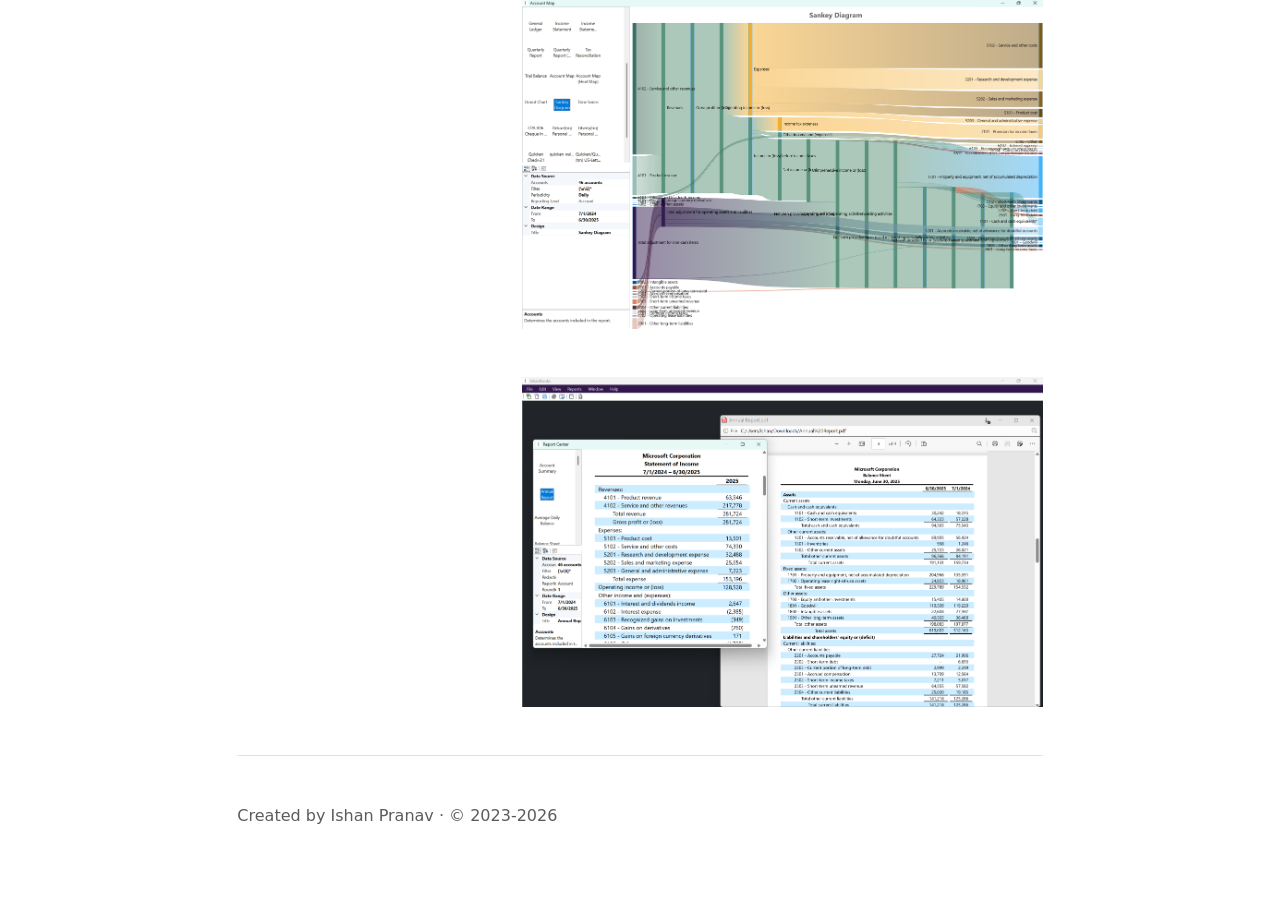
==== commit bfa45cbd: "Publish 2.4.3" ====
--- a/docs/index.html
+++ b/docs/index.html
@@ -1,5 +1,5 @@
 ﻿<?xml version="1.0" encoding="utf-8"?><html lang="en" xmlns="http://www.w3.org/1999/xhtml"><head><meta charset="utf-8" /><meta name="viewport" content="width=device-width, initial-scale=1" /><meta name="author" content="Ishan Pranav" /><meta name="description" content="Download IshanBooks" /><title>Ishan Pranav - IshanBooks</title><link href="styles/bootstrap.css" rel="stylesheet" /><link href="styles/index.css" rel="stylesheet" type="text/css" /><link href="favicon.ico" rel="icon" type="image/x-icon" /></head><body><svg style="display: none;" xmlns="http://www.w3.org/2000/svg"><symbol id="arrow-right-circle" viewBox="0 0 16 16"><path d="M8 0a8 8 0 1 1 0 16A8 8 0 0 1 8 0zM4.5 7.5a.5.5 0 0 0 0 1h5.793l-2.147 2.146a.5.5 0 0 0 .708.708l3-3a.5.5 0 0 0 0-.708l-3-3a.5.5 0 1 0-.708.708L10.293 7.5H4.5z" /></symbol></svg><div class="col-lg-8 mx-auto p-4 py-md-5"><header class="d-flex align-items-center pb-3 mb-5 border-bottom"><a href="/" class="d-flex align-items-center text-body-emphasis text-decoration-none"><span class="fs-4">Ishan Pranav</span></a></header><main><h1 class="text-body-emphasis">IshanBooks</h1><p class="fs-5 col-md-8">Double-entry accounting.</p><div class="mb-5"><a href="setup.exe" class="btn btn-primary btn-lg px-4 mr-1">
-                                Download v2.4.2</a> <a href="https://github.com/ishanpranav/ishan-books" target="_blank" class="btn btn-light btn-lg px-4">
+                                Download v2.4.3</a> <a href="https://github.com/ishanpranav/ishan-books" target="_blank" class="btn btn-light btn-lg px-4">
                                 View source
                             </a></div><hr class="col-3 col-md-2 mb-5" /><div class="row g-5 mb-5"><div class="col-md-4"><h2 class="text-body-emphasis">Prerequisities</h2><p>The following prerequisites are required:</p><ul class="list-unstyled ps-0"><li><a class="icon-link mb-1" href="#"><svg class="bi" width="16" height="16"><use href="#arrow-right-circle" /></svg>.NET Desktop Runtime 10.0.11 (x86)</a></li></ul><p><TD COLSPAN="2" xmlns="">
 If these components are already installed, you can <SPAN CLASS="JustThisApp"><A HREF="Liber.Forms.application">launch</A></SPAN> the application now. Otherwise, click the button below to install the prerequisites and run the application.
